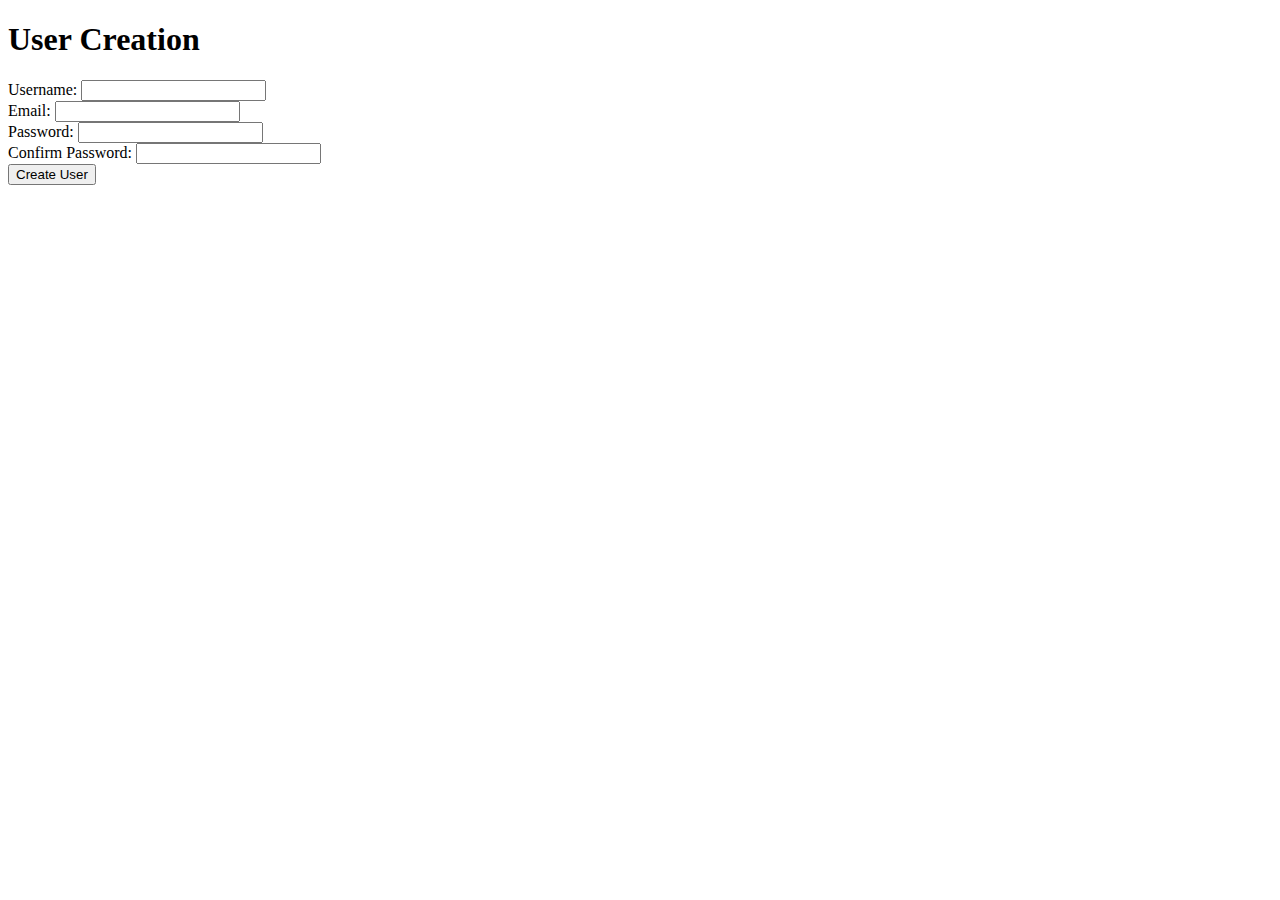
==== index.html @ 566537dc "Add files via upload" ====
<!DOCTYPE html>
<html>
<head>
  <title>User Creation Page</title>
</head>
<body>
  <h1>User Creation</h1>

  <form action="/create-user" method="POST">
    <label for="username">Username:</label>
    <input type="text" id="username" name="username" required><br>

    <label for="email">Email:</label>
    <input type="email" id="email" name="email" required><br>

    <label for="password">Password:</label>
    <input type="password" id="password" name="password" required><br>

    <label for="confirm-password">Confirm Password:</label>
    <input type="password" id="confirm-password" name="confirm-password" required><br>

    <input type="submit" value="Create User">
  </form>
</body>
</html>
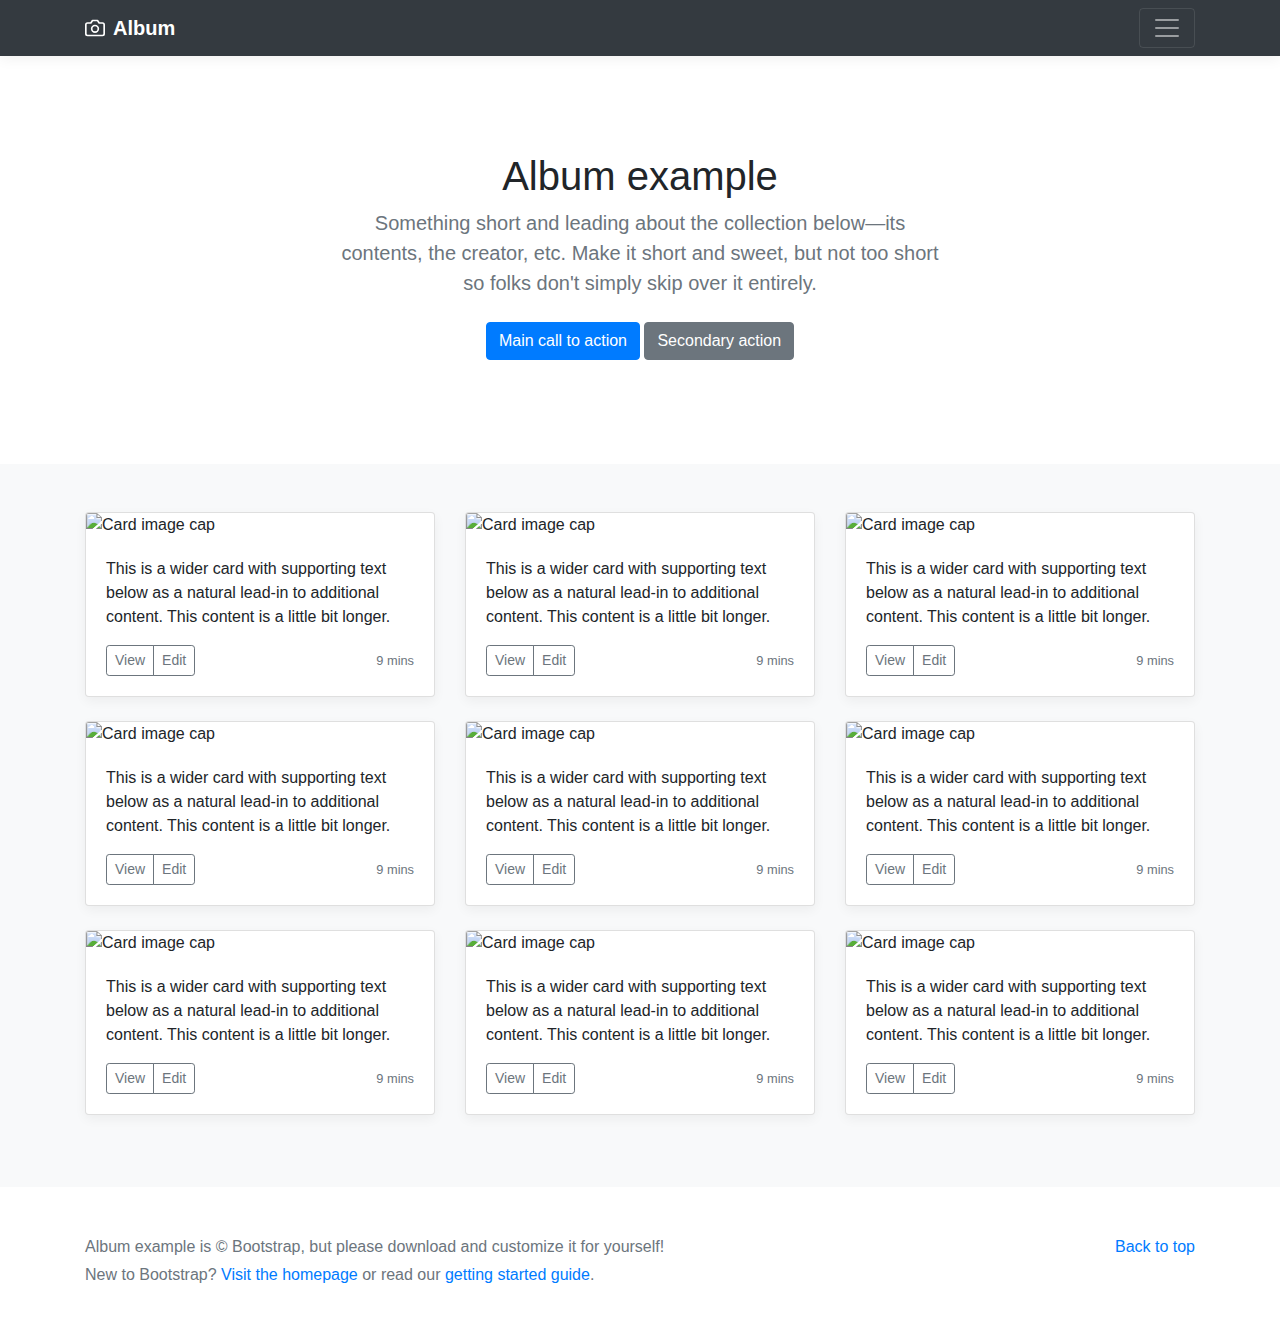
==== commit e89bc081: "Teste 1" ====
--- a/index.html
+++ b/index.html
@@ -1,25 +1,232 @@
-<!DOCTYPE html>
-<html>
-<head>
-  <title>User Creation Page</title>
-</head>
-<body>
-  <h1>User Creation</h1>
-
-  <form action="/create-user" method="POST">
-    <label for="username">Username:</label>
-    <input type="text" id="username" name="username" required><br>
-
-    <label for="email">Email:</label>
-    <input type="email" id="email" name="email" required><br>
-
-    <label for="password">Password:</label>
-    <input type="password" id="password" name="password" required><br>
-
-    <label for="confirm-password">Confirm Password:</label>
-    <input type="password" id="confirm-password" name="confirm-password" required><br>
-
-    <input type="submit" value="Create User">
-  </form>
-</body>
-</html>+<!doctype html>
+<html lang="en">
+  <head>
+    <meta charset="utf-8">
+    <meta name="viewport" content="width=device-width, initial-scale=1, shrink-to-fit=no">
+    <meta name="description" content="">
+    <meta name="author" content="">
+    <link rel="icon" href="../../../../favicon.ico">
+
+    <title>Album example for Bootstrap</title>
+
+    <!-- Bootstrap core CSS -->
+    <link href="../dist/css/bootstrap.min.css" rel="stylesheet">
+
+    <!-- Custom styles for this template -->
+    <link href="album.css" rel="stylesheet">
+  </head>
+
+  <body>
+
+    <header>
+      <div class="collapse bg-dark" id="navbarHeader">
+        <div class="container">
+          <div class="row">
+            <div class="col-sm-8 col-md-7 py-4">
+              <h4 class="text-white">About</h4>
+              <p class="text-muted">Add some information about the album below, the author, or any other background context. Make it a few sentences long so folks can pick up some informative tidbits. Then, link them off to some social networking sites or contact information.</p>
+            </div>
+            <div class="col-sm-4 offset-md-1 py-4">
+              <h4 class="text-white">Contact</h4>
+              <ul class="list-unstyled">
+                <li><a href="#" class="text-white">Follow on Twitter</a></li>
+                <li><a href="#" class="text-white">Like on Facebook</a></li>
+                <li><a href="#" class="text-white">Email me</a></li>
+              </ul>
+            </div>
+          </div>
+        </div>
+      </div>
+      <div class="navbar navbar-dark bg-dark box-shadow">
+        <div class="container d-flex justify-content-between">
+          <a href="#" class="navbar-brand d-flex align-items-center">
+            <svg xmlns="http://www.w3.org/2000/svg" width="20" height="20" viewBox="0 0 24 24" fill="none" stroke="currentColor" stroke-width="2" stroke-linecap="round" stroke-linejoin="round" class="mr-2"><path d="M23 19a2 2 0 0 1-2 2H3a2 2 0 0 1-2-2V8a2 2 0 0 1 2-2h4l2-3h6l2 3h4a2 2 0 0 1 2 2z"></path><circle cx="12" cy="13" r="4"></circle></svg>
+            <strong>Album</strong>
+          </a>
+          <button class="navbar-toggler" type="button" data-toggle="collapse" data-target="#navbarHeader" aria-controls="navbarHeader" aria-expanded="false" aria-label="Toggle navigation">
+            <span class="navbar-toggler-icon"></span>
+          </button>
+        </div>
+      </div>
+    </header>
+
+    <main role="main">
+
+      <section class="jumbotron text-center">
+        <div class="container">
+          <h1 class="jumbotron-heading">Album example</h1>
+          <p class="lead text-muted">Something short and leading about the collection below—its contents, the creator, etc. Make it short and sweet, but not too short so folks don't simply skip over it entirely.</p>
+          <p>
+            <a href="#" class="btn btn-primary my-2">Main call to action</a>
+            <a href="#" class="btn btn-secondary my-2">Secondary action</a>
+          </p>
+        </div>
+      </section>
+
+      <div class="album py-5 bg-light">
+        <div class="container">
+
+          <div class="row">
+            <div class="col-md-4">
+              <div class="card mb-4 box-shadow">
+                <img class="card-img-top" data-src="holder.js/100px225?theme=thumb&bg=55595c&fg=eceeef&text=Thumbnail" alt="Card image cap">
+                <div class="card-body">
+                  <p class="card-text">This is a wider card with supporting text below as a natural lead-in to additional content. This content is a little bit longer.</p>
+                  <div class="d-flex justify-content-between align-items-center">
+                    <div class="btn-group">
+                      <button type="button" class="btn btn-sm btn-outline-secondary">View</button>
+                      <button type="button" class="btn btn-sm btn-outline-secondary">Edit</button>
+                    </div>
+                    <small class="text-muted">9 mins</small>
+                  </div>
+                </div>
+              </div>
+            </div>
+            <div class="col-md-4">
+              <div class="card mb-4 box-shadow">
+                <img class="card-img-top" data-src="holder.js/100px225?theme=thumb&bg=55595c&fg=eceeef&text=Thumbnail" alt="Card image cap">
+                <div class="card-body">
+                  <p class="card-text">This is a wider card with supporting text below as a natural lead-in to additional content. This content is a little bit longer.</p>
+                  <div class="d-flex justify-content-between align-items-center">
+                    <div class="btn-group">
+                      <button type="button" class="btn btn-sm btn-outline-secondary">View</button>
+                      <button type="button" class="btn btn-sm btn-outline-secondary">Edit</button>
+                    </div>
+                    <small class="text-muted">9 mins</small>
+                  </div>
+                </div>
+              </div>
+            </div>
+            <div class="col-md-4">
+              <div class="card mb-4 box-shadow">
+                <img class="card-img-top" data-src="holder.js/100px225?theme=thumb&bg=55595c&fg=eceeef&text=Thumbnail" alt="Card image cap">
+                <div class="card-body">
+                  <p class="card-text">This is a wider card with supporting text below as a natural lead-in to additional content. This content is a little bit longer.</p>
+                  <div class="d-flex justify-content-between align-items-center">
+                    <div class="btn-group">
+                      <button type="button" class="btn btn-sm btn-outline-secondary">View</button>
+                      <button type="button" class="btn btn-sm btn-outline-secondary">Edit</button>
+                    </div>
+                    <small class="text-muted">9 mins</small>
+                  </div>
+                </div>
+              </div>
+            </div>
+
+            <div class="col-md-4">
+              <div class="card mb-4 box-shadow">
+                <img class="card-img-top" data-src="holder.js/100px225?theme=thumb&bg=55595c&fg=eceeef&text=Thumbnail" alt="Card image cap">
+                <div class="card-body">
+                  <p class="card-text">This is a wider card with supporting text below as a natural lead-in to additional content. This content is a little bit longer.</p>
+                  <div class="d-flex justify-content-between align-items-center">
+                    <div class="btn-group">
+                      <button type="button" class="btn btn-sm btn-outline-secondary">View</button>
+                      <button type="button" class="btn btn-sm btn-outline-secondary">Edit</button>
+                    </div>
+                    <small class="text-muted">9 mins</small>
+                  </div>
+                </div>
+              </div>
+            </div>
+            <div class="col-md-4">
+              <div class="card mb-4 box-shadow">
+                <img class="card-img-top" data-src="holder.js/100px225?theme=thumb&bg=55595c&fg=eceeef&text=Thumbnail" alt="Card image cap">
+                <div class="card-body">
+                  <p class="card-text">This is a wider card with supporting text below as a natural lead-in to additional content. This content is a little bit longer.</p>
+                  <div class="d-flex justify-content-between align-items-center">
+                    <div class="btn-group">
+                      <button type="button" class="btn btn-sm btn-outline-secondary">View</button>
+                      <button type="button" class="btn btn-sm btn-outline-secondary">Edit</button>
+                    </div>
+                    <small class="text-muted">9 mins</small>
+                  </div>
+                </div>
+              </div>
+            </div>
+            <div class="col-md-4">
+              <div class="card mb-4 box-shadow">
+                <img class="card-img-top" data-src="holder.js/100px225?theme=thumb&bg=55595c&fg=eceeef&text=Thumbnail" alt="Card image cap">
+                <div class="card-body">
+                  <p class="card-text">This is a wider card with supporting text below as a natural lead-in to additional content. This content is a little bit longer.</p>
+                  <div class="d-flex justify-content-between align-items-center">
+                    <div class="btn-group">
+                      <button type="button" class="btn btn-sm btn-outline-secondary">View</button>
+                      <button type="button" class="btn btn-sm btn-outline-secondary">Edit</button>
+                    </div>
+                    <small class="text-muted">9 mins</small>
+                  </div>
+                </div>
+              </div>
+            </div>
+
+            <div class="col-md-4">
+              <div class="card mb-4 box-shadow">
+                <img class="card-img-top" data-src="holder.js/100px225?theme=thumb&bg=55595c&fg=eceeef&text=Thumbnail" alt="Card image cap">
+                <div class="card-body">
+                  <p class="card-text">This is a wider card with supporting text below as a natural lead-in to additional content. This content is a little bit longer.</p>
+                  <div class="d-flex justify-content-between align-items-center">
+                    <div class="btn-group">
+                      <button type="button" class="btn btn-sm btn-outline-secondary">View</button>
+                      <button type="button" class="btn btn-sm btn-outline-secondary">Edit</button>
+                    </div>
+                    <small class="text-muted">9 mins</small>
+                  </div>
+                </div>
+              </div>
+            </div>
+            <div class="col-md-4">
+              <div class="card mb-4 box-shadow">
+                <img class="card-img-top" data-src="holder.js/100px225?theme=thumb&bg=55595c&fg=eceeef&text=Thumbnail" alt="Card image cap">
+                <div class="card-body">
+                  <p class="card-text">This is a wider card with supporting text below as a natural lead-in to additional content. This content is a little bit longer.</p>
+                  <div class="d-flex justify-content-between align-items-center">
+                    <div class="btn-group">
+                      <button type="button" class="btn btn-sm btn-outline-secondary">View</button>
+                      <button type="button" class="btn btn-sm btn-outline-secondary">Edit</button>
+                    </div>
+                    <small class="text-muted">9 mins</small>
+                  </div>
+                </div>
+              </div>
+            </div>
+            <div class="col-md-4">
+              <div class="card mb-4 box-shadow">
+                <img class="card-img-top" data-src="holder.js/100px225?theme=thumb&bg=55595c&fg=eceeef&text=Thumbnail" alt="Card image cap">
+                <div class="card-body">
+                  <p class="card-text">This is a wider card with supporting text below as a natural lead-in to additional content. This content is a little bit longer.</p>
+                  <div class="d-flex justify-content-between align-items-center">
+                    <div class="btn-group">
+                      <button type="button" class="btn btn-sm btn-outline-secondary">View</button>
+                      <button type="button" class="btn btn-sm btn-outline-secondary">Edit</button>
+                    </div>
+                    <small class="text-muted">9 mins</small>
+                  </div>
+                </div>
+              </div>
+            </div>
+          </div>
+        </div>
+      </div>
+
+    </main>
+
+    <footer class="text-muted">
+      <div class="container">
+        <p class="float-right">
+          <a href="#">Back to top</a>
+        </p>
+        <p>Album example is &copy; Bootstrap, but please download and customize it for yourself!</p>
+        <p>New to Bootstrap? <a href="../../">Visit the homepage</a> or read our <a href="../../getting-started/">getting started guide</a>.</p>
+      </div>
+    </footer>
+
+    <!-- Bootstrap core JavaScript
+    ================================================== -->
+    <!-- Placed at the end of the document so the pages load faster -->
+    <script src="https://code.jquery.com/jquery-3.2.1.slim.min.js" integrity="sha384-KJ3o2DKtIkvYIK3UENzmM7KCkRr/rE9/Qpg6aAZGJwFDMVNA/GpGFF93hXpG5KkN" crossorigin="anonymous"></script>
+    <script>window.jQuery || document.write('<script src="../assets/js/vendor/jquery-slim.min.js"><\/script>')</script>
+    <script src="../assets/js/vendor/popper.min.js"></script>
+    <script src="../dist/js/bootstrap.min.js"></script>
+    <script src="../assets/js/vendor/holder.min.js"></script>
+  </body>
+</html>
--- a/album.css
+++ b/album.css
@@ -0,0 +1,39 @@
+:root {
+  --jumbotron-padding-y: 3rem;
+}
+
+.jumbotron {
+  padding-top: var(--jumbotron-padding-y);
+  padding-bottom: var(--jumbotron-padding-y);
+  margin-bottom: 0;
+  background-color: #fff;
+}
+@media (min-width: 768px) {
+  .jumbotron {
+    padding-top: calc(var(--jumbotron-padding-y) * 2);
+    padding-bottom: calc(var(--jumbotron-padding-y) * 2);
+  }
+}
+
+.jumbotron p:last-child {
+  margin-bottom: 0;
+}
+
+.jumbotron-heading {
+  font-weight: 300;
+}
+
+.jumbotron .container {
+  max-width: 40rem;
+}
+
+footer {
+  padding-top: 3rem;
+  padding-bottom: 3rem;
+}
+
+footer p {
+  margin-bottom: .25rem;
+}
+
+.box-shadow { box-shadow: 0 .25rem .75rem rgba(0, 0, 0, .05); }
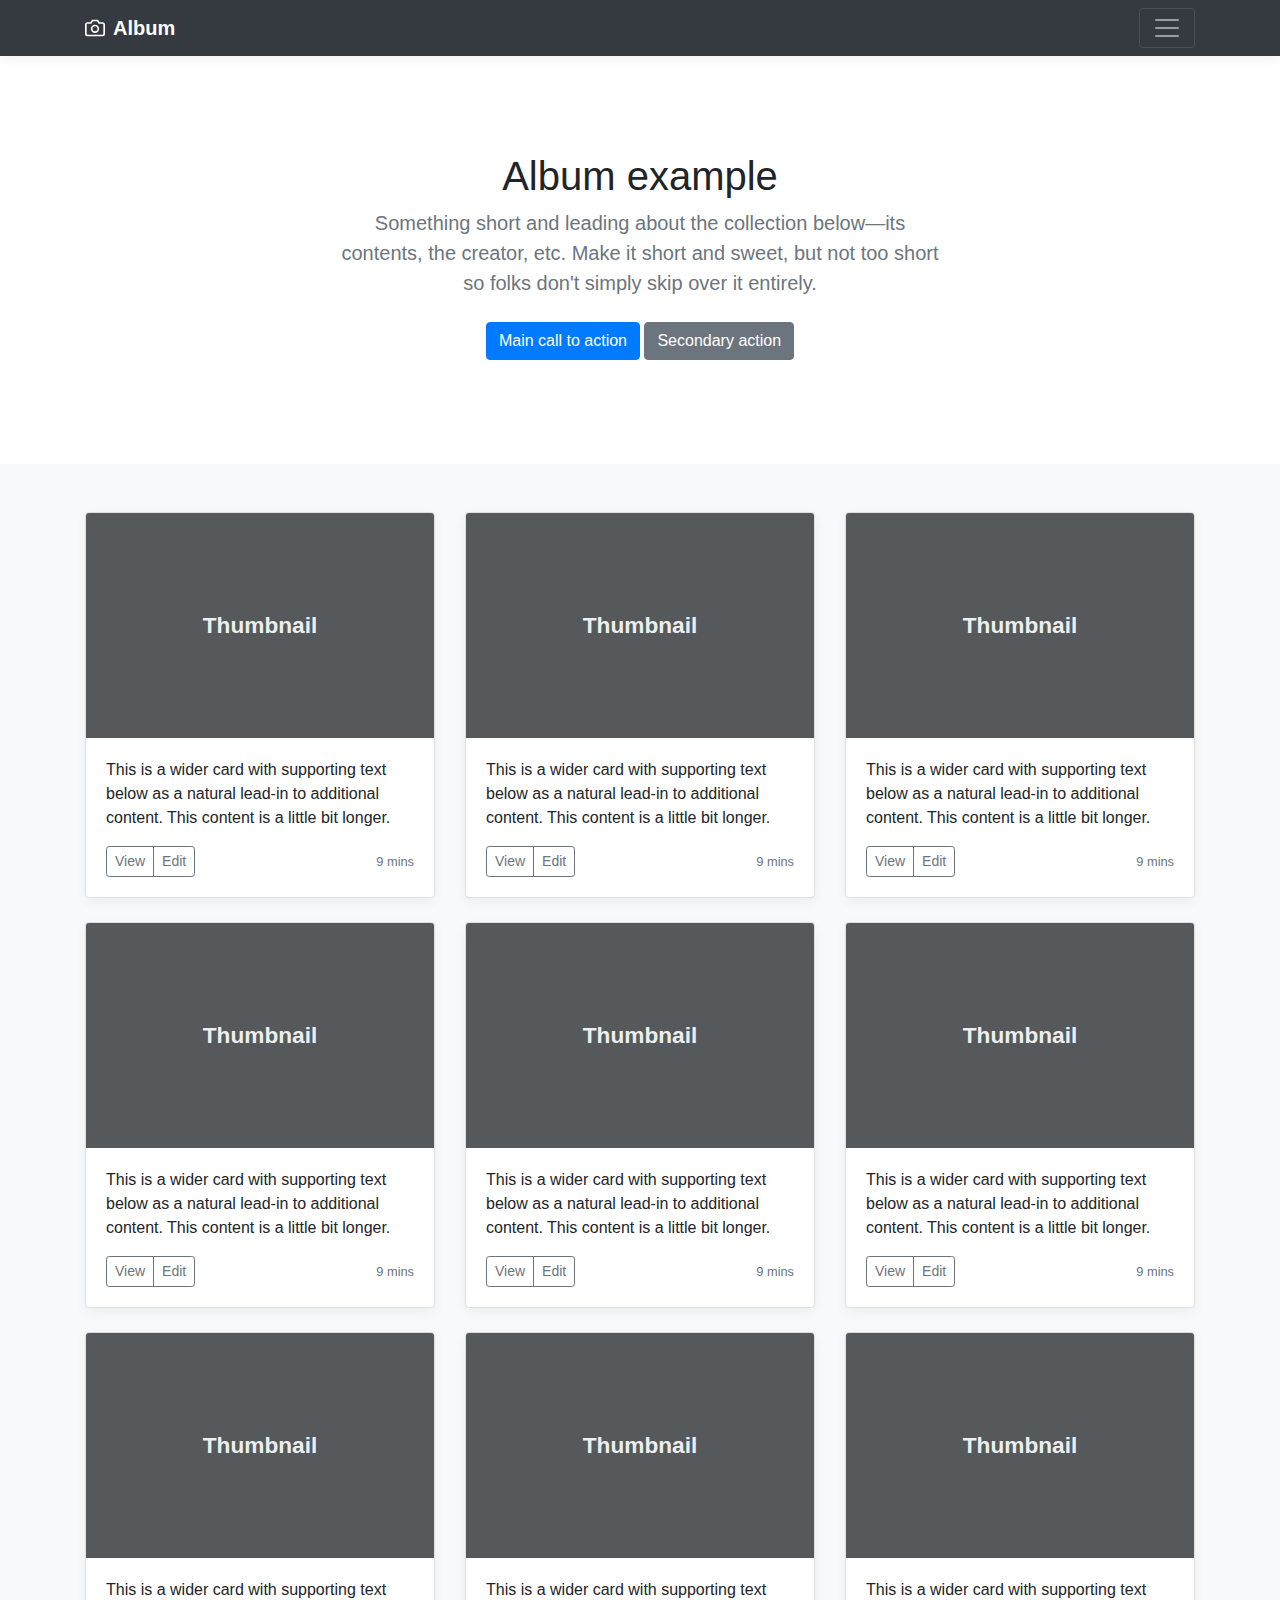
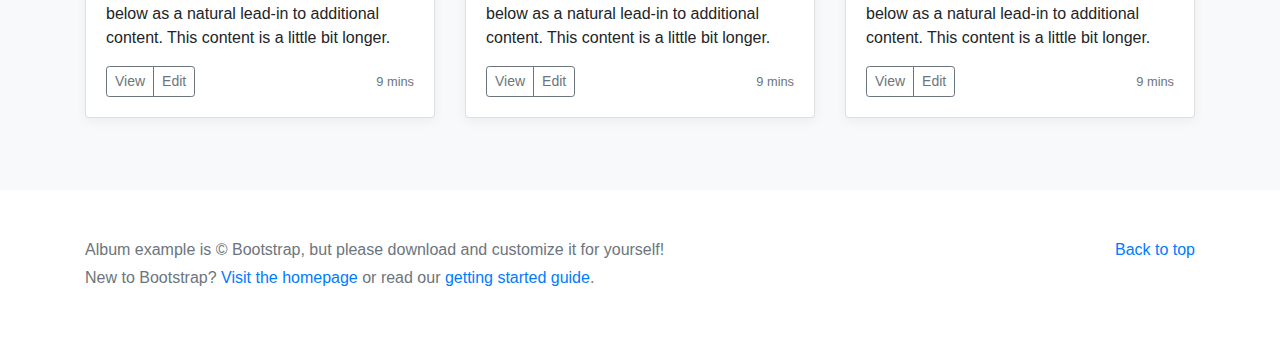
==== commit 4db7d6f2: "Teste 2" ====
--- a/index.html
+++ b/index.html
@@ -224,9 +224,9 @@
     ================================================== -->
     <!-- Placed at the end of the document so the pages load faster -->
     <script src="https://code.jquery.com/jquery-3.2.1.slim.min.js" integrity="sha384-KJ3o2DKtIkvYIK3UENzmM7KCkRr/rE9/Qpg6aAZGJwFDMVNA/GpGFF93hXpG5KkN" crossorigin="anonymous"></script>
-    <script>window.jQuery || document.write('<script src="../assets/js/vendor/jquery-slim.min.js"><\/script>')</script>
-    <script src="../assets/js/vendor/popper.min.js"></script>
-    <script src="../dist/js/bootstrap.min.js"></script>
-    <script src="../assets/js/vendor/holder.min.js"></script>
+    <script>window.jQuery || document.write('<script src="./assets/js/vendor/jquery-slim.min.js"><\/script>')</script>
+    <script src="./assets/js/vendor/popper.min.js"></script>
+    <script src="./dist/js/bootstrap.min.js"></script>
+    <script src="./assets/js/vendor/holder.min.js"></script>    
   </body>
 </html>
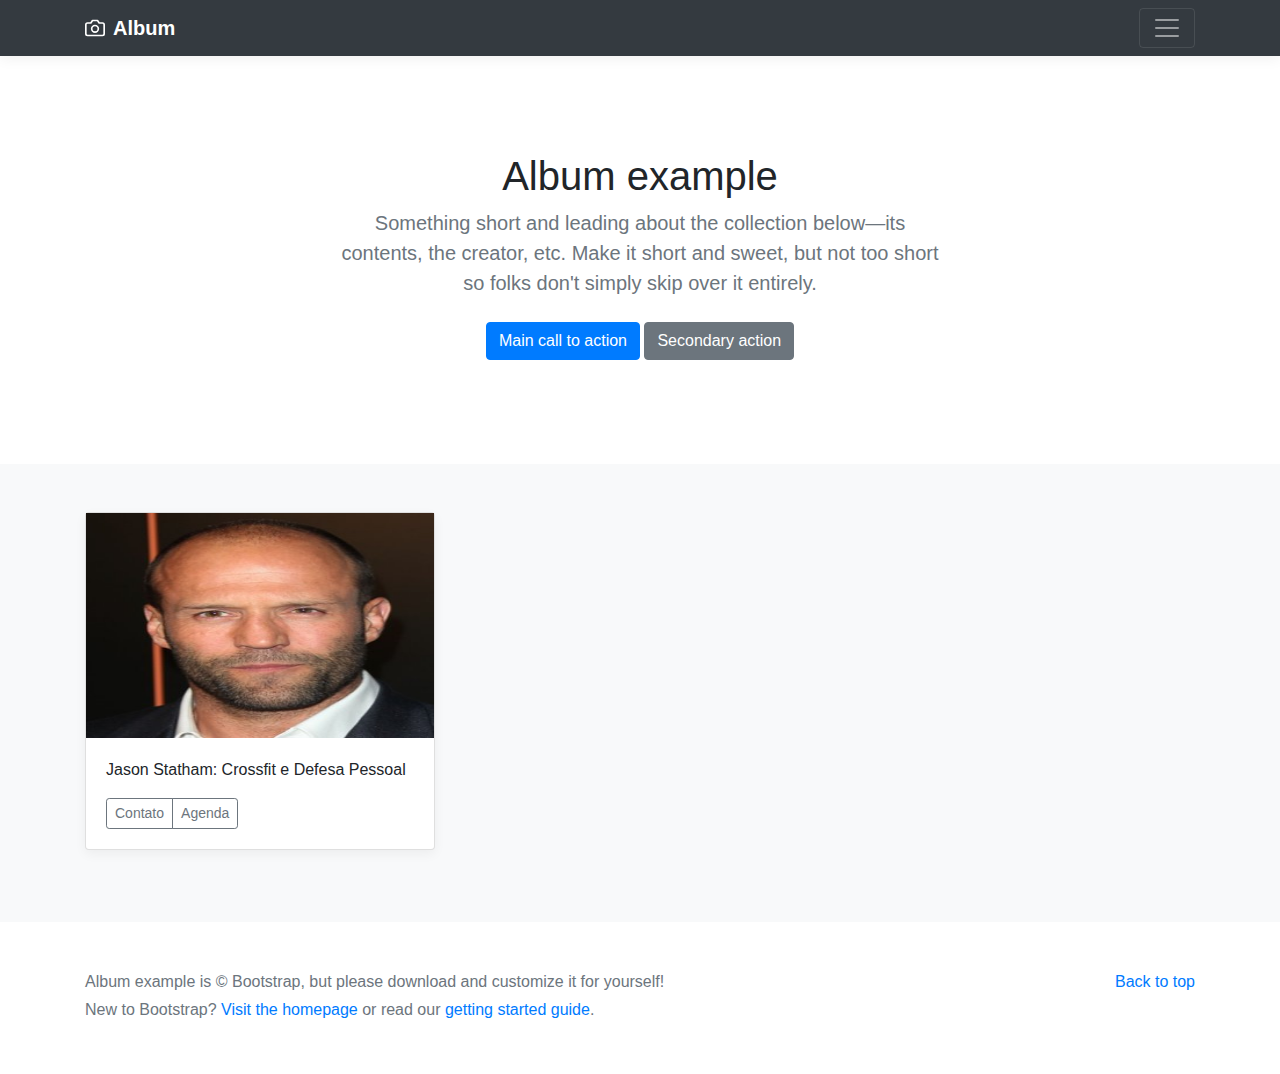
==== commit faebedf0: "Teste 3" ====
--- a/index.html
+++ b/index.html
@@ -10,7 +10,7 @@
     <title>Album example for Bootstrap</title>
 
     <!-- Bootstrap core CSS -->
-    <link href="../dist/css/bootstrap.min.css" rel="stylesheet">
+    <link href="./dist/css/bootstrap.min.css" rel="stylesheet">
 
     <!-- Custom styles for this template -->
     <link href="album.css" rel="stylesheet">
@@ -65,147 +65,167 @@
 
       <div class="album py-5 bg-light">
         <div class="container">
-
-          <div class="row">
-            <div class="col-md-4">
-              <div class="card mb-4 box-shadow">
-                <img class="card-img-top" data-src="holder.js/100px225?theme=thumb&bg=55595c&fg=eceeef&text=Thumbnail" alt="Card image cap">
-                <div class="card-body">
-                  <p class="card-text">This is a wider card with supporting text below as a natural lead-in to additional content. This content is a little bit longer.</p>
-                  <div class="d-flex justify-content-between align-items-center">
-                    <div class="btn-group">
-                      <button type="button" class="btn btn-sm btn-outline-secondary">View</button>
-                      <button type="button" class="btn btn-sm btn-outline-secondary">Edit</button>
-                    </div>
-                    <small class="text-muted">9 mins</small>
-                  </div>
-                </div>
-              </div>
-            </div>
-            <div class="col-md-4">
-              <div class="card mb-4 box-shadow">
-                <img class="card-img-top" data-src="holder.js/100px225?theme=thumb&bg=55595c&fg=eceeef&text=Thumbnail" alt="Card image cap">
-                <div class="card-body">
-                  <p class="card-text">This is a wider card with supporting text below as a natural lead-in to additional content. This content is a little bit longer.</p>
-                  <div class="d-flex justify-content-between align-items-center">
-                    <div class="btn-group">
-                      <button type="button" class="btn btn-sm btn-outline-secondary">View</button>
-                      <button type="button" class="btn btn-sm btn-outline-secondary">Edit</button>
-                    </div>
-                    <small class="text-muted">9 mins</small>
-                  </div>
-                </div>
-              </div>
-            </div>
-            <div class="col-md-4">
-              <div class="card mb-4 box-shadow">
-                <img class="card-img-top" data-src="holder.js/100px225?theme=thumb&bg=55595c&fg=eceeef&text=Thumbnail" alt="Card image cap">
-                <div class="card-body">
-                  <p class="card-text">This is a wider card with supporting text below as a natural lead-in to additional content. This content is a little bit longer.</p>
-                  <div class="d-flex justify-content-between align-items-center">
-                    <div class="btn-group">
-                      <button type="button" class="btn btn-sm btn-outline-secondary">View</button>
-                      <button type="button" class="btn btn-sm btn-outline-secondary">Edit</button>
-                    </div>
-                    <small class="text-muted">9 mins</small>
-                  </div>
-                </div>
-              </div>
-            </div>
-
-            <div class="col-md-4">
-              <div class="card mb-4 box-shadow">
-                <img class="card-img-top" data-src="holder.js/100px225?theme=thumb&bg=55595c&fg=eceeef&text=Thumbnail" alt="Card image cap">
-                <div class="card-body">
-                  <p class="card-text">This is a wider card with supporting text below as a natural lead-in to additional content. This content is a little bit longer.</p>
-                  <div class="d-flex justify-content-between align-items-center">
-                    <div class="btn-group">
-                      <button type="button" class="btn btn-sm btn-outline-secondary">View</button>
-                      <button type="button" class="btn btn-sm btn-outline-secondary">Edit</button>
-                    </div>
-                    <small class="text-muted">9 mins</small>
-                  </div>
-                </div>
-              </div>
-            </div>
-            <div class="col-md-4">
-              <div class="card mb-4 box-shadow">
-                <img class="card-img-top" data-src="holder.js/100px225?theme=thumb&bg=55595c&fg=eceeef&text=Thumbnail" alt="Card image cap">
-                <div class="card-body">
-                  <p class="card-text">This is a wider card with supporting text below as a natural lead-in to additional content. This content is a little bit longer.</p>
-                  <div class="d-flex justify-content-between align-items-center">
-                    <div class="btn-group">
-                      <button type="button" class="btn btn-sm btn-outline-secondary">View</button>
-                      <button type="button" class="btn btn-sm btn-outline-secondary">Edit</button>
-                    </div>
-                    <small class="text-muted">9 mins</small>
-                  </div>
-                </div>
-              </div>
-            </div>
-            <div class="col-md-4">
-              <div class="card mb-4 box-shadow">
-                <img class="card-img-top" data-src="holder.js/100px225?theme=thumb&bg=55595c&fg=eceeef&text=Thumbnail" alt="Card image cap">
-                <div class="card-body">
-                  <p class="card-text">This is a wider card with supporting text below as a natural lead-in to additional content. This content is a little bit longer.</p>
-                  <div class="d-flex justify-content-between align-items-center">
-                    <div class="btn-group">
-                      <button type="button" class="btn btn-sm btn-outline-secondary">View</button>
-                      <button type="button" class="btn btn-sm btn-outline-secondary">Edit</button>
-                    </div>
-                    <small class="text-muted">9 mins</small>
-                  </div>
-                </div>
-              </div>
-            </div>
-
-            <div class="col-md-4">
-              <div class="card mb-4 box-shadow">
-                <img class="card-img-top" data-src="holder.js/100px225?theme=thumb&bg=55595c&fg=eceeef&text=Thumbnail" alt="Card image cap">
-                <div class="card-body">
-                  <p class="card-text">This is a wider card with supporting text below as a natural lead-in to additional content. This content is a little bit longer.</p>
-                  <div class="d-flex justify-content-between align-items-center">
-                    <div class="btn-group">
-                      <button type="button" class="btn btn-sm btn-outline-secondary">View</button>
-                      <button type="button" class="btn btn-sm btn-outline-secondary">Edit</button>
-                    </div>
-                    <small class="text-muted">9 mins</small>
-                  </div>
-                </div>
-              </div>
-            </div>
-            <div class="col-md-4">
-              <div class="card mb-4 box-shadow">
-                <img class="card-img-top" data-src="holder.js/100px225?theme=thumb&bg=55595c&fg=eceeef&text=Thumbnail" alt="Card image cap">
-                <div class="card-body">
-                  <p class="card-text">This is a wider card with supporting text below as a natural lead-in to additional content. This content is a little bit longer.</p>
-                  <div class="d-flex justify-content-between align-items-center">
-                    <div class="btn-group">
-                      <button type="button" class="btn btn-sm btn-outline-secondary">View</button>
-                      <button type="button" class="btn btn-sm btn-outline-secondary">Edit</button>
-                    </div>
-                    <small class="text-muted">9 mins</small>
-                  </div>
-                </div>
-              </div>
-            </div>
-            <div class="col-md-4">
-              <div class="card mb-4 box-shadow">
-                <img class="card-img-top" data-src="holder.js/100px225?theme=thumb&bg=55595c&fg=eceeef&text=Thumbnail" alt="Card image cap">
-                <div class="card-body">
-                  <p class="card-text">This is a wider card with supporting text below as a natural lead-in to additional content. This content is a little bit longer.</p>
-                  <div class="d-flex justify-content-between align-items-center">
-                    <div class="btn-group">
-                      <button type="button" class="btn btn-sm btn-outline-secondary">View</button>
-                      <button type="button" class="btn btn-sm btn-outline-secondary">Edit</button>
-                    </div>
-                    <small class="text-muted">9 mins</small>
-                  </div>
-                </div>
-              </div>
-            </div>
+          
+          <div class="row" id="album">
+            <div class="col-md-4">
+              <div class="card mb-4 box-shadow">                
+                <img class="bd-placeholder-img" width="100%" height="225" src="/img/jason-statham.jpg">
+                <div class="card-body">
+                  <p class="card-text">Jason Statham: Crossfit e Defesa Pessoal</p>
+                  <div class="d-flex justify-content-between align-items-center">
+                    <div class="btn-group">
+                      <button type="button" class="btn btn-sm btn-outline-secondary">Contato</button>
+                      <button type="button" class="btn btn-sm btn-outline-secondary">Agenda</button>
+                    </div>                    
+                  </div>
+                </div>
+              </div>
+            </div>
+
+            <!--          
+            <div class="col-md-4">
+              <div class="card mb-4 box-shadow">
+                <img class="card-img-top" data-src="holder.js/100px225?theme=thumb&bg=55595c&fg=eceeef&text=Thumbnail" alt="Card image cap">
+                <div class="card-body">
+                  <p class="card-text">This is a wider card with supporting text below as a natural lead-in to additional content. This content is a little bit longer.</p>
+                  <div class="d-flex justify-content-between align-items-center">
+                    <div class="btn-group">
+                      <button type="button" class="btn btn-sm btn-outline-secondary">View</button>
+                      <button type="button" class="btn btn-sm btn-outline-secondary">Edit</button>
+                    </div>
+                    <small class="text-muted">9 mins</small>
+                  </div>
+                </div>
+              </div>
+            </div>
+            <div class="col-md-4">
+              <div class="card mb-4 box-shadow">
+                <img class="card-img-top" data-src="holder.js/100px225?theme=thumb&bg=55595c&fg=eceeef&text=Thumbnail" alt="Card image cap">
+                <div class="card-body">
+                  <p class="card-text">This is a wider card with supporting text below as a natural lead-in to additional content. This content is a little bit longer.</p>
+                  <div class="d-flex justify-content-between align-items-center">
+                    <div class="btn-group">
+                      <button type="button" class="btn btn-sm btn-outline-secondary">View</button>
+                      <button type="button" class="btn btn-sm btn-outline-secondary">Edit</button>
+                    </div>
+                    <small class="text-muted">9 mins</small>
+                  </div>
+                </div>
+              </div>
+            </div>
+            <div class="col-md-4">
+              <div class="card mb-4 box-shadow">
+                <img class="card-img-top" data-src="holder.js/100px225?theme=thumb&bg=55595c&fg=eceeef&text=Thumbnail" alt="Card image cap">
+                <div class="card-body">
+                  <p class="card-text">This is a wider card with supporting text below as a natural lead-in to additional content. This content is a little bit longer.</p>
+                  <div class="d-flex justify-content-between align-items-center">
+                    <div class="btn-group">
+                      <button type="button" class="btn btn-sm btn-outline-secondary">View</button>
+                      <button type="button" class="btn btn-sm btn-outline-secondary">Edit</button>
+                    </div>
+                    <small class="text-muted">9 mins</small>
+                  </div>
+                </div>
+              </div>
+            </div>
+
+            <div class="col-md-4">
+              <div class="card mb-4 box-shadow">
+                <img class="card-img-top" data-src="holder.js/100px225?theme=thumb&bg=55595c&fg=eceeef&text=Thumbnail" alt="Card image cap">
+                <div class="card-body">
+                  <p class="card-text">This is a wider card with supporting text below as a natural lead-in to additional content. This content is a little bit longer.</p>
+                  <div class="d-flex justify-content-between align-items-center">
+                    <div class="btn-group">
+                      <button type="button" class="btn btn-sm btn-outline-secondary">View</button>
+                      <button type="button" class="btn btn-sm btn-outline-secondary">Edit</button>
+                    </div>
+                    <small class="text-muted">9 mins</small>
+                  </div>
+                </div>
+              </div>
+            </div>
+            <div class="col-md-4">
+              <div class="card mb-4 box-shadow">
+                <img class="card-img-top" data-src="holder.js/100px225?theme=thumb&bg=55595c&fg=eceeef&text=Thumbnail" alt="Card image cap">
+                <div class="card-body">
+                  <p class="card-text">This is a wider card with supporting text below as a natural lead-in to additional content. This content is a little bit longer.</p>
+                  <div class="d-flex justify-content-between align-items-center">
+                    <div class="btn-group">
+                      <button type="button" class="btn btn-sm btn-outline-secondary">View</button>
+                      <button type="button" class="btn btn-sm btn-outline-secondary">Edit</button>
+                    </div>
+                    <small class="text-muted">9 mins</small>
+                  </div>
+                </div>
+              </div>
+            </div>
+            <div class="col-md-4">
+              <div class="card mb-4 box-shadow">
+                <img class="card-img-top" data-src="holder.js/100px225?theme=thumb&bg=55595c&fg=eceeef&text=Thumbnail" alt="Card image cap">
+                <div class="card-body">
+                  <p class="card-text">This is a wider card with supporting text below as a natural lead-in to additional content. This content is a little bit longer.</p>
+                  <div class="d-flex justify-content-between align-items-center">
+                    <div class="btn-group">
+                      <button type="button" class="btn btn-sm btn-outline-secondary">View</button>
+                      <button type="button" class="btn btn-sm btn-outline-secondary">Edit</button>
+                    </div>
+                    <small class="text-muted">9 mins</small>
+                  </div>
+                </div>
+              </div>
+            </div>
+
+            <div class="col-md-4">
+              <div class="card mb-4 box-shadow">
+                <img class="card-img-top" data-src="holder.js/100px225?theme=thumb&bg=55595c&fg=eceeef&text=Thumbnail" alt="Card image cap">
+                <div class="card-body">
+                  <p class="card-text">This is a wider card with supporting text below as a natural lead-in to additional content. This content is a little bit longer.</p>
+                  <div class="d-flex justify-content-between align-items-center">
+                    <div class="btn-group">
+                      <button type="button" class="btn btn-sm btn-outline-secondary">View</button>
+                      <button type="button" class="btn btn-sm btn-outline-secondary">Edit</button>
+                    </div>
+                    <small class="text-muted">9 mins</small>
+                  </div>
+                </div>
+              </div>
+            </div>
+            <div class="col-md-4">
+              <div class="card mb-4 box-shadow">
+                <img class="card-img-top" data-src="holder.js/100px225?theme=thumb&bg=55595c&fg=eceeef&text=Thumbnail" alt="Card image cap">
+                <div class="card-body">
+                  <p class="card-text">This is a wider card with supporting text below as a natural lead-in to additional content. This content is a little bit longer.</p>
+                  <div class="d-flex justify-content-between align-items-center">
+                    <div class="btn-group">
+                      <button type="button" class="btn btn-sm btn-outline-secondary">View</button>
+                      <button type="button" class="btn btn-sm btn-outline-secondary">Edit</button>
+                    </div>
+                    <small class="text-muted">9 mins</small>
+                  </div>
+                </div>
+              </div>
+            </div>
+            <div class="col-md-4">
+              <div class="card mb-4 box-shadow">
+                <img class="card-img-top" data-src="holder.js/100px225?theme=thumb&bg=55595c&fg=eceeef&text=Thumbnail" alt="Card image cap">
+                <div class="card-body">
+                  <p class="card-text">This is a wider card with supporting text below as a natural lead-in to additional content. This content is a little bit longer.</p>
+                  <div class="d-flex justify-content-between align-items-center">
+                    <div class="btn-group">
+                      <button type="button" class="btn btn-sm btn-outline-secondary">View</button>
+                      <button type="button" class="btn btn-sm btn-outline-secondary">Edit</button>
+                    </div>
+                    <small class="text-muted">9 mins</small>
+                  </div>
+                </div>
+              </div>
+            </div>
+            -->
+
           </div>
         </div>
+
+
       </div>
 
     </main>
@@ -220,13 +240,74 @@
       </div>
     </footer>
 
+
+    <script>
+      // Sample JSON data representing images and captions
+      var imageData = [
+        {
+          "image": "./img/gal-gadot.jpg",
+          "caption": "Gal Gadot: Pilates e Aeróbica"
+        },
+        {
+          "image": "./img/the-rock.jpg",
+          "caption": "The Rock: Musculação e Cross-fit"
+        },
+        {
+          "image": "./img/tom-cruise.jpg",
+          "caption": "Tom Cruise: Musculação"
+        }
+      ];
+  
+      // Function to create HTML for each image and caption
+      function createImageHTML(image, caption) {
+
+        var html = `
+          <div class="col-md-4">
+                <div class="card mb-4 box-shadow">                
+                  <img class="bd-placeholder-img" width="100%" height="225" src="${image}">
+                  <div class="card-body">
+                    <p class="card-text">"${caption}"</p>
+                    <div class="d-flex justify-content-between align-items-center">
+                      <div class="btn-group">
+                        <button type="button" class="btn btn-sm btn-outline-secondary">View</button>
+                        <button type="button" class="btn btn-sm btn-outline-secondary">Edit</button>
+                      </div>
+                      <small class="text-muted">9 mins</small>
+                    </div>
+                  </div>
+                </div>
+              </div>
+            `;
+
+        return html;
+      }
+  
+      // Fetch JSON data and create HTML for each image
+      $(document).ready(function() {
+        var album = $("#album");
+  
+        for (var i = 0; i < imageData.length; i++) {
+          var image = imageData[i].image;
+          var caption = imageData[i].caption;
+          var imageHTML = createImageHTML(image, caption);
+          album.append(imageHTML);
+        }
+      });
+    </script>
+
     <!-- Bootstrap core JavaScript
     ================================================== -->
-    <!-- Placed at the end of the document so the pages load faster -->
+    <!-- Placed at the end of the document so the pages load faster 
     <script src="https://code.jquery.com/jquery-3.2.1.slim.min.js" integrity="sha384-KJ3o2DKtIkvYIK3UENzmM7KCkRr/rE9/Qpg6aAZGJwFDMVNA/GpGFF93hXpG5KkN" crossorigin="anonymous"></script>
+    
     <script>window.jQuery || document.write('<script src="./assets/js/vendor/jquery-slim.min.js"><\/script>')</script>
+    
     <script src="./assets/js/vendor/popper.min.js"></script>
-    <script src="./dist/js/bootstrap.min.js"></script>
-    <script src="./assets/js/vendor/holder.min.js"></script>    
+    
+    <script src="./dist/js/bootstrap.min.js"></script>    
+    
+    <script src="./assets/js/vendor/holder.min.js"></script>   
+    -->
+
   </body>
 </html>
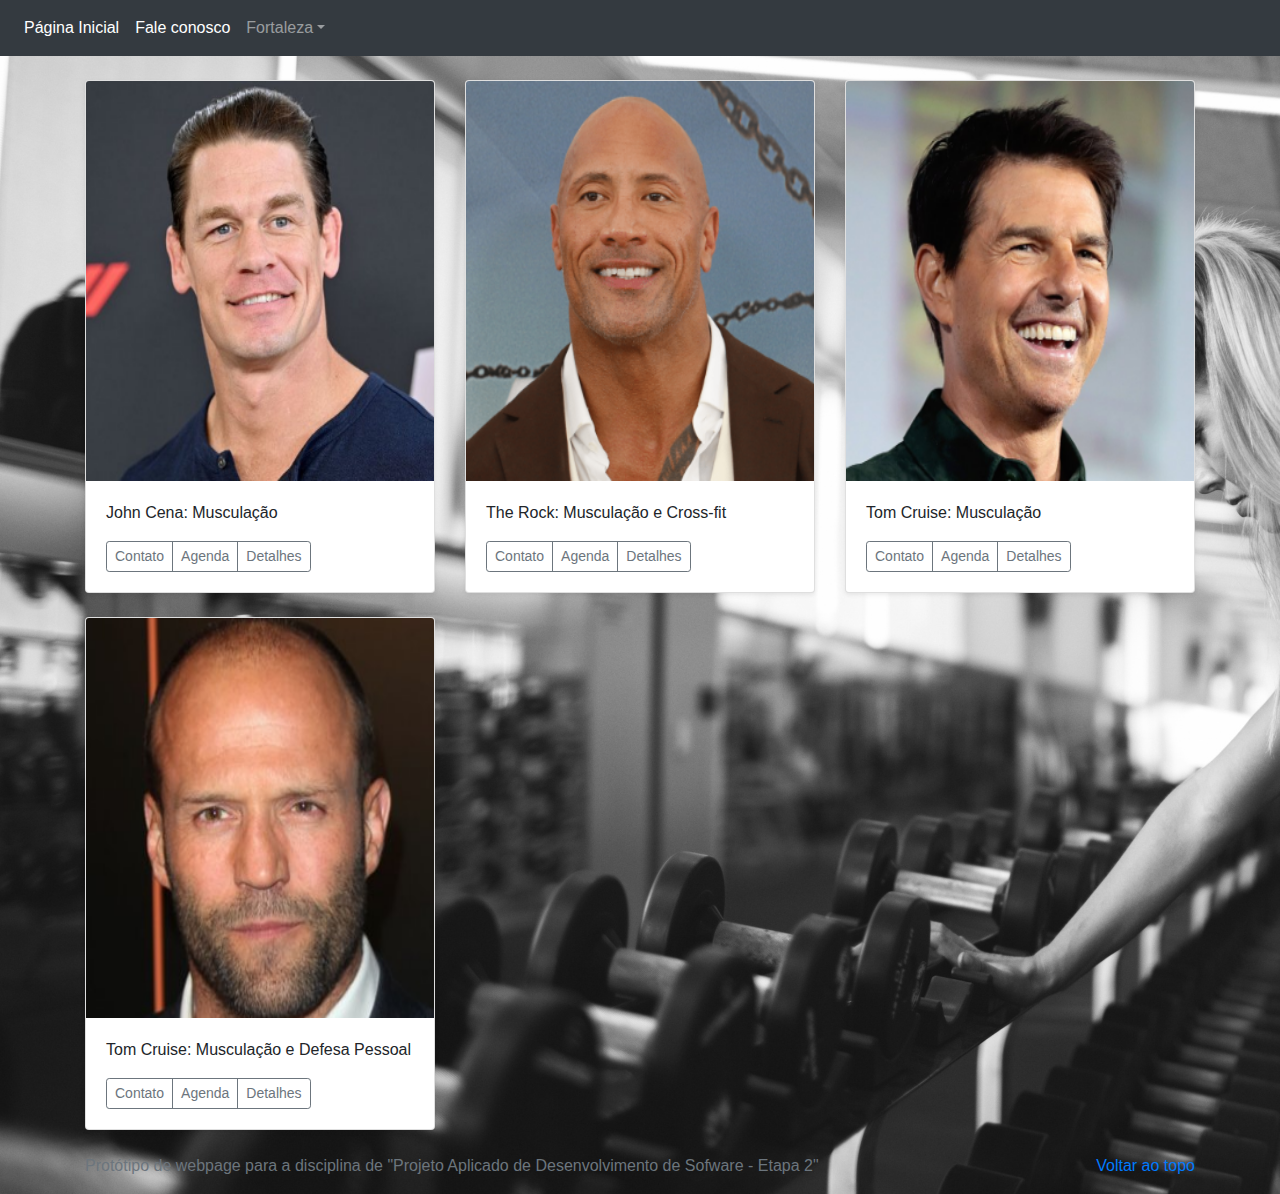
==== commit f8405821: "Álbum carregando com sucesso a partir de uma string simulando o conteúdo de um arquivo JSon." ====
--- a/index.html
+++ b/index.html
@@ -1,313 +1,110 @@
 <!doctype html>
-<html lang="en">
-  <head>
-    <meta charset="utf-8">
-    <meta name="viewport" content="width=device-width, initial-scale=1, shrink-to-fit=no">
-    <meta name="description" content="">
-    <meta name="author" content="">
-    <link rel="icon" href="../../../../favicon.ico">
+<html lang="pt-br">
+<head>
+  <title>Encontre seu Personal Trainer</title>
+  <link rel="stylesheet" href="https://stackpath.bootstrapcdn.com/bootstrap/4.5.0/css/bootstrap.min.css">
+  <link rel="stylesheet" href="style.css">
+  <link rel="icon" href="img/icons/arm.png">
+</head>
+<body>
+  <header>
+    <nav class="navbar navbar-expand-md navbar-dark bg-dark mb-4">
+        
+      <button class="navbar-toggler" type="button" data-toggle="collapse" data-target="#navbarCollapse" aria-controls="navbarCollapse" aria-expanded="false" aria-label="Toggle navigation">
+        <span class="navbar-toggler-icon"></span>
+      </button>
+      <div class="collapse navbar-collapse" id="navbarCollapse">
+        <ul class="navbar-nav mr-auto">
+          <li class="nav-item active">
+            <a class="nav-link" href="#">Página Inicial <span class="sr-only">(current)</span></a>
+          </li>            
+          <li class="nav-item active">
+            <a class="nav-link" href="#">Fale conosco<span class="sr-only">(current)</span></a>
+          </li>            
 
-    <title>Album example for Bootstrap</title>
+          <li class="nav-item dropdown">
+            <a class="nav-link dropdown-toggle" id="dropdown01" data-toggle="dropdown" aria-haspopup="true" aria-expanded="true">Fortaleza</a>
+            <div class="dropdown-menu" aria-labelledby="dropdown01">
+              <a class="dropdown-item" href="#">Fortaleza</a>
+            </div>
+          </li>            
+        </ul>
+      </div>
+    </nav>
+  </header>
+  
+  <main>
+    <div class="container">    
+      <div class="row" id="album"></div>
+    </div>
+  </main>
 
-    <!-- Bootstrap core CSS -->
-    <link href="./dist/css/bootstrap.min.css" rel="stylesheet">
+  <footer class="text-muted">
+    <div class="container">
+      <p class="float-right">
+        <a href="#">Voltar ao topo</a>
+      </p>
+      <p>Protótipo de webpage para a disciplina de "Projeto Aplicado de Desenvolvimento de Sofware - Etapa 2"</p>        
+    </div>
+  </footer>
 
-    <!-- Custom styles for this template -->
-    <link href="album.css" rel="stylesheet">
-  </head>
+  <script src="https://code.jquery.com/jquery-3.5.1.min.js"></script>
+  <script>
+    // Sample JSON data representing images and captions
+    var imageData = [
+      {
+        "image": "./img/faces/john-cena.jpg",
+        "caption": "John Cena: Musculação"
+      },
+      {
+        "image": "./img/faces/the-rock.jpg",
+        "caption": "The Rock: Musculação e Cross-fit"
+      },
+      {
+        "image": "./img/faces/tom-cruise.jpg",
+        "caption": "Tom Cruise: Musculação"
+      },
+      {
+        "image": "./img/faces/jason-statham.jpg",
+        "caption": "Tom Cruise: Musculação e Defesa Pessoal"
+      }
+    ];
 
-  <body>
+    // Function to create HTML for each image and caption
+    function createImageHTML(image, caption) {
+      var html = `
+        <div class="col-md-4">
+          <div class="card mb-4 shadow-sm">
+            <img src="${image}" class="card-img-top" alt="Image" style="height:400px">
+            <div class="card-body">
+              <p class="card-text">${caption}</p>
+              <div class="d-flex justify-content-between align-items-center">
+                <div class="btn-group">
+                      <button type="button" class="btn btn-sm btn-outline-secondary">Contato</button>
+                      <button type="button" class="btn btn-sm btn-outline-secondary">Agenda</button>
+                      <button type="button" class="btn btn-sm btn-outline-secondary">Detalhes</button>
 
-    <header>
-      <div class="collapse bg-dark" id="navbarHeader">
-        <div class="container">
-          <div class="row">
-            <div class="col-sm-8 col-md-7 py-4">
-              <h4 class="text-white">About</h4>
-              <p class="text-muted">Add some information about the album below, the author, or any other background context. Make it a few sentences long so folks can pick up some informative tidbits. Then, link them off to some social networking sites or contact information.</p>
-            </div>
-            <div class="col-sm-4 offset-md-1 py-4">
-              <h4 class="text-white">Contact</h4>
-              <ul class="list-unstyled">
-                <li><a href="#" class="text-white">Follow on Twitter</a></li>
-                <li><a href="#" class="text-white">Like on Facebook</a></li>
-                <li><a href="#" class="text-white">Email me</a></li>
-              </ul>
+                </div>
             </div>
           </div>
         </div>
-      </div>
-      <div class="navbar navbar-dark bg-dark box-shadow">
-        <div class="container d-flex justify-content-between">
-          <a href="#" class="navbar-brand d-flex align-items-center">
-            <svg xmlns="http://www.w3.org/2000/svg" width="20" height="20" viewBox="0 0 24 24" fill="none" stroke="currentColor" stroke-width="2" stroke-linecap="round" stroke-linejoin="round" class="mr-2"><path d="M23 19a2 2 0 0 1-2 2H3a2 2 0 0 1-2-2V8a2 2 0 0 1 2-2h4l2-3h6l2 3h4a2 2 0 0 1 2 2z"></path><circle cx="12" cy="13" r="4"></circle></svg>
-            <strong>Album</strong>
-          </a>
-          <button class="navbar-toggler" type="button" data-toggle="collapse" data-target="#navbarHeader" aria-controls="navbarHeader" aria-expanded="false" aria-label="Toggle navigation">
-            <span class="navbar-toggler-icon"></span>
-          </button>
-        </div>
-      </div>
-    </header>
+      `;
+      return html;
+    }
 
-    <main role="main">
+    // Fetch JSON data and create HTML for each image
+    $(document).ready(function() {
+      var album = $("#album");
 
-      <section class="jumbotron text-center">
-        <div class="container">
-          <h1 class="jumbotron-heading">Album example</h1>
-          <p class="lead text-muted">Something short and leading about the collection below—its contents, the creator, etc. Make it short and sweet, but not too short so folks don't simply skip over it entirely.</p>
-          <p>
-            <a href="#" class="btn btn-primary my-2">Main call to action</a>
-            <a href="#" class="btn btn-secondary my-2">Secondary action</a>
-          </p>
-        </div>
-      </section>
+      for (var i = 0; i < imageData.length; i++) {
+        var image = imageData[i].image;
+        var caption = imageData[i].caption;
+        var imageHTML = createImageHTML(image, caption);
+        album.append(imageHTML);
+      }
+    });
+  </script>
+  
+</body>
 
-      <div class="album py-5 bg-light">
-        <div class="container">
-          
-          <div class="row" id="album">
-            <div class="col-md-4">
-              <div class="card mb-4 box-shadow">                
-                <img class="bd-placeholder-img" width="100%" height="225" src="/img/jason-statham.jpg">
-                <div class="card-body">
-                  <p class="card-text">Jason Statham: Crossfit e Defesa Pessoal</p>
-                  <div class="d-flex justify-content-between align-items-center">
-                    <div class="btn-group">
-                      <button type="button" class="btn btn-sm btn-outline-secondary">Contato</button>
-                      <button type="button" class="btn btn-sm btn-outline-secondary">Agenda</button>
-                    </div>                    
-                  </div>
-                </div>
-              </div>
-            </div>
-
-            <!--          
-            <div class="col-md-4">
-              <div class="card mb-4 box-shadow">
-                <img class="card-img-top" data-src="holder.js/100px225?theme=thumb&bg=55595c&fg=eceeef&text=Thumbnail" alt="Card image cap">
-                <div class="card-body">
-                  <p class="card-text">This is a wider card with supporting text below as a natural lead-in to additional content. This content is a little bit longer.</p>
-                  <div class="d-flex justify-content-between align-items-center">
-                    <div class="btn-group">
-                      <button type="button" class="btn btn-sm btn-outline-secondary">View</button>
-                      <button type="button" class="btn btn-sm btn-outline-secondary">Edit</button>
-                    </div>
-                    <small class="text-muted">9 mins</small>
-                  </div>
-                </div>
-              </div>
-            </div>
-            <div class="col-md-4">
-              <div class="card mb-4 box-shadow">
-                <img class="card-img-top" data-src="holder.js/100px225?theme=thumb&bg=55595c&fg=eceeef&text=Thumbnail" alt="Card image cap">
-                <div class="card-body">
-                  <p class="card-text">This is a wider card with supporting text below as a natural lead-in to additional content. This content is a little bit longer.</p>
-                  <div class="d-flex justify-content-between align-items-center">
-                    <div class="btn-group">
-                      <button type="button" class="btn btn-sm btn-outline-secondary">View</button>
-                      <button type="button" class="btn btn-sm btn-outline-secondary">Edit</button>
-                    </div>
-                    <small class="text-muted">9 mins</small>
-                  </div>
-                </div>
-              </div>
-            </div>
-            <div class="col-md-4">
-              <div class="card mb-4 box-shadow">
-                <img class="card-img-top" data-src="holder.js/100px225?theme=thumb&bg=55595c&fg=eceeef&text=Thumbnail" alt="Card image cap">
-                <div class="card-body">
-                  <p class="card-text">This is a wider card with supporting text below as a natural lead-in to additional content. This content is a little bit longer.</p>
-                  <div class="d-flex justify-content-between align-items-center">
-                    <div class="btn-group">
-                      <button type="button" class="btn btn-sm btn-outline-secondary">View</button>
-                      <button type="button" class="btn btn-sm btn-outline-secondary">Edit</button>
-                    </div>
-                    <small class="text-muted">9 mins</small>
-                  </div>
-                </div>
-              </div>
-            </div>
-
-            <div class="col-md-4">
-              <div class="card mb-4 box-shadow">
-                <img class="card-img-top" data-src="holder.js/100px225?theme=thumb&bg=55595c&fg=eceeef&text=Thumbnail" alt="Card image cap">
-                <div class="card-body">
-                  <p class="card-text">This is a wider card with supporting text below as a natural lead-in to additional content. This content is a little bit longer.</p>
-                  <div class="d-flex justify-content-between align-items-center">
-                    <div class="btn-group">
-                      <button type="button" class="btn btn-sm btn-outline-secondary">View</button>
-                      <button type="button" class="btn btn-sm btn-outline-secondary">Edit</button>
-                    </div>
-                    <small class="text-muted">9 mins</small>
-                  </div>
-                </div>
-              </div>
-            </div>
-            <div class="col-md-4">
-              <div class="card mb-4 box-shadow">
-                <img class="card-img-top" data-src="holder.js/100px225?theme=thumb&bg=55595c&fg=eceeef&text=Thumbnail" alt="Card image cap">
-                <div class="card-body">
-                  <p class="card-text">This is a wider card with supporting text below as a natural lead-in to additional content. This content is a little bit longer.</p>
-                  <div class="d-flex justify-content-between align-items-center">
-                    <div class="btn-group">
-                      <button type="button" class="btn btn-sm btn-outline-secondary">View</button>
-                      <button type="button" class="btn btn-sm btn-outline-secondary">Edit</button>
-                    </div>
-                    <small class="text-muted">9 mins</small>
-                  </div>
-                </div>
-              </div>
-            </div>
-            <div class="col-md-4">
-              <div class="card mb-4 box-shadow">
-                <img class="card-img-top" data-src="holder.js/100px225?theme=thumb&bg=55595c&fg=eceeef&text=Thumbnail" alt="Card image cap">
-                <div class="card-body">
-                  <p class="card-text">This is a wider card with supporting text below as a natural lead-in to additional content. This content is a little bit longer.</p>
-                  <div class="d-flex justify-content-between align-items-center">
-                    <div class="btn-group">
-                      <button type="button" class="btn btn-sm btn-outline-secondary">View</button>
-                      <button type="button" class="btn btn-sm btn-outline-secondary">Edit</button>
-                    </div>
-                    <small class="text-muted">9 mins</small>
-                  </div>
-                </div>
-              </div>
-            </div>
-
-            <div class="col-md-4">
-              <div class="card mb-4 box-shadow">
-                <img class="card-img-top" data-src="holder.js/100px225?theme=thumb&bg=55595c&fg=eceeef&text=Thumbnail" alt="Card image cap">
-                <div class="card-body">
-                  <p class="card-text">This is a wider card with supporting text below as a natural lead-in to additional content. This content is a little bit longer.</p>
-                  <div class="d-flex justify-content-between align-items-center">
-                    <div class="btn-group">
-                      <button type="button" class="btn btn-sm btn-outline-secondary">View</button>
-                      <button type="button" class="btn btn-sm btn-outline-secondary">Edit</button>
-                    </div>
-                    <small class="text-muted">9 mins</small>
-                  </div>
-                </div>
-              </div>
-            </div>
-            <div class="col-md-4">
-              <div class="card mb-4 box-shadow">
-                <img class="card-img-top" data-src="holder.js/100px225?theme=thumb&bg=55595c&fg=eceeef&text=Thumbnail" alt="Card image cap">
-                <div class="card-body">
-                  <p class="card-text">This is a wider card with supporting text below as a natural lead-in to additional content. This content is a little bit longer.</p>
-                  <div class="d-flex justify-content-between align-items-center">
-                    <div class="btn-group">
-                      <button type="button" class="btn btn-sm btn-outline-secondary">View</button>
-                      <button type="button" class="btn btn-sm btn-outline-secondary">Edit</button>
-                    </div>
-                    <small class="text-muted">9 mins</small>
-                  </div>
-                </div>
-              </div>
-            </div>
-            <div class="col-md-4">
-              <div class="card mb-4 box-shadow">
-                <img class="card-img-top" data-src="holder.js/100px225?theme=thumb&bg=55595c&fg=eceeef&text=Thumbnail" alt="Card image cap">
-                <div class="card-body">
-                  <p class="card-text">This is a wider card with supporting text below as a natural lead-in to additional content. This content is a little bit longer.</p>
-                  <div class="d-flex justify-content-between align-items-center">
-                    <div class="btn-group">
-                      <button type="button" class="btn btn-sm btn-outline-secondary">View</button>
-                      <button type="button" class="btn btn-sm btn-outline-secondary">Edit</button>
-                    </div>
-                    <small class="text-muted">9 mins</small>
-                  </div>
-                </div>
-              </div>
-            </div>
-            -->
-
-          </div>
-        </div>
-
-
-      </div>
-
-    </main>
-
-    <footer class="text-muted">
-      <div class="container">
-        <p class="float-right">
-          <a href="#">Back to top</a>
-        </p>
-        <p>Album example is &copy; Bootstrap, but please download and customize it for yourself!</p>
-        <p>New to Bootstrap? <a href="../../">Visit the homepage</a> or read our <a href="../../getting-started/">getting started guide</a>.</p>
-      </div>
-    </footer>
-
-
-    <script>
-      // Sample JSON data representing images and captions
-      var imageData = [
-        {
-          "image": "./img/gal-gadot.jpg",
-          "caption": "Gal Gadot: Pilates e Aeróbica"
-        },
-        {
-          "image": "./img/the-rock.jpg",
-          "caption": "The Rock: Musculação e Cross-fit"
-        },
-        {
-          "image": "./img/tom-cruise.jpg",
-          "caption": "Tom Cruise: Musculação"
-        }
-      ];
-  
-      // Function to create HTML for each image and caption
-      function createImageHTML(image, caption) {
-
-        var html = `
-          <div class="col-md-4">
-                <div class="card mb-4 box-shadow">                
-                  <img class="bd-placeholder-img" width="100%" height="225" src="${image}">
-                  <div class="card-body">
-                    <p class="card-text">"${caption}"</p>
-                    <div class="d-flex justify-content-between align-items-center">
-                      <div class="btn-group">
-                        <button type="button" class="btn btn-sm btn-outline-secondary">View</button>
-                        <button type="button" class="btn btn-sm btn-outline-secondary">Edit</button>
-                      </div>
-                      <small class="text-muted">9 mins</small>
-                    </div>
-                  </div>
-                </div>
-              </div>
-            `;
-
-        return html;
-      }
-  
-      // Fetch JSON data and create HTML for each image
-      $(document).ready(function() {
-        var album = $("#album");
-  
-        for (var i = 0; i < imageData.length; i++) {
-          var image = imageData[i].image;
-          var caption = imageData[i].caption;
-          var imageHTML = createImageHTML(image, caption);
-          album.append(imageHTML);
-        }
-      });
-    </script>
-
-    <!-- Bootstrap core JavaScript
-    ================================================== -->
-    <!-- Placed at the end of the document so the pages load faster 
-    <script src="https://code.jquery.com/jquery-3.2.1.slim.min.js" integrity="sha384-KJ3o2DKtIkvYIK3UENzmM7KCkRr/rE9/Qpg6aAZGJwFDMVNA/GpGFF93hXpG5KkN" crossorigin="anonymous"></script>
-    
-    <script>window.jQuery || document.write('<script src="./assets/js/vendor/jquery-slim.min.js"><\/script>')</script>
-    
-    <script src="./assets/js/vendor/popper.min.js"></script>
-    
-    <script src="./dist/js/bootstrap.min.js"></script>    
-    
-    <script src="./assets/js/vendor/holder.min.js"></script>   
-    -->
-
-  </body>
-</html>
+</html>--- a/style.css
+++ b/style.css
@@ -0,0 +1,4 @@
+body {
+    background-image: url('/img/bg/academia.jpg');
+    background-size: cover;    
+}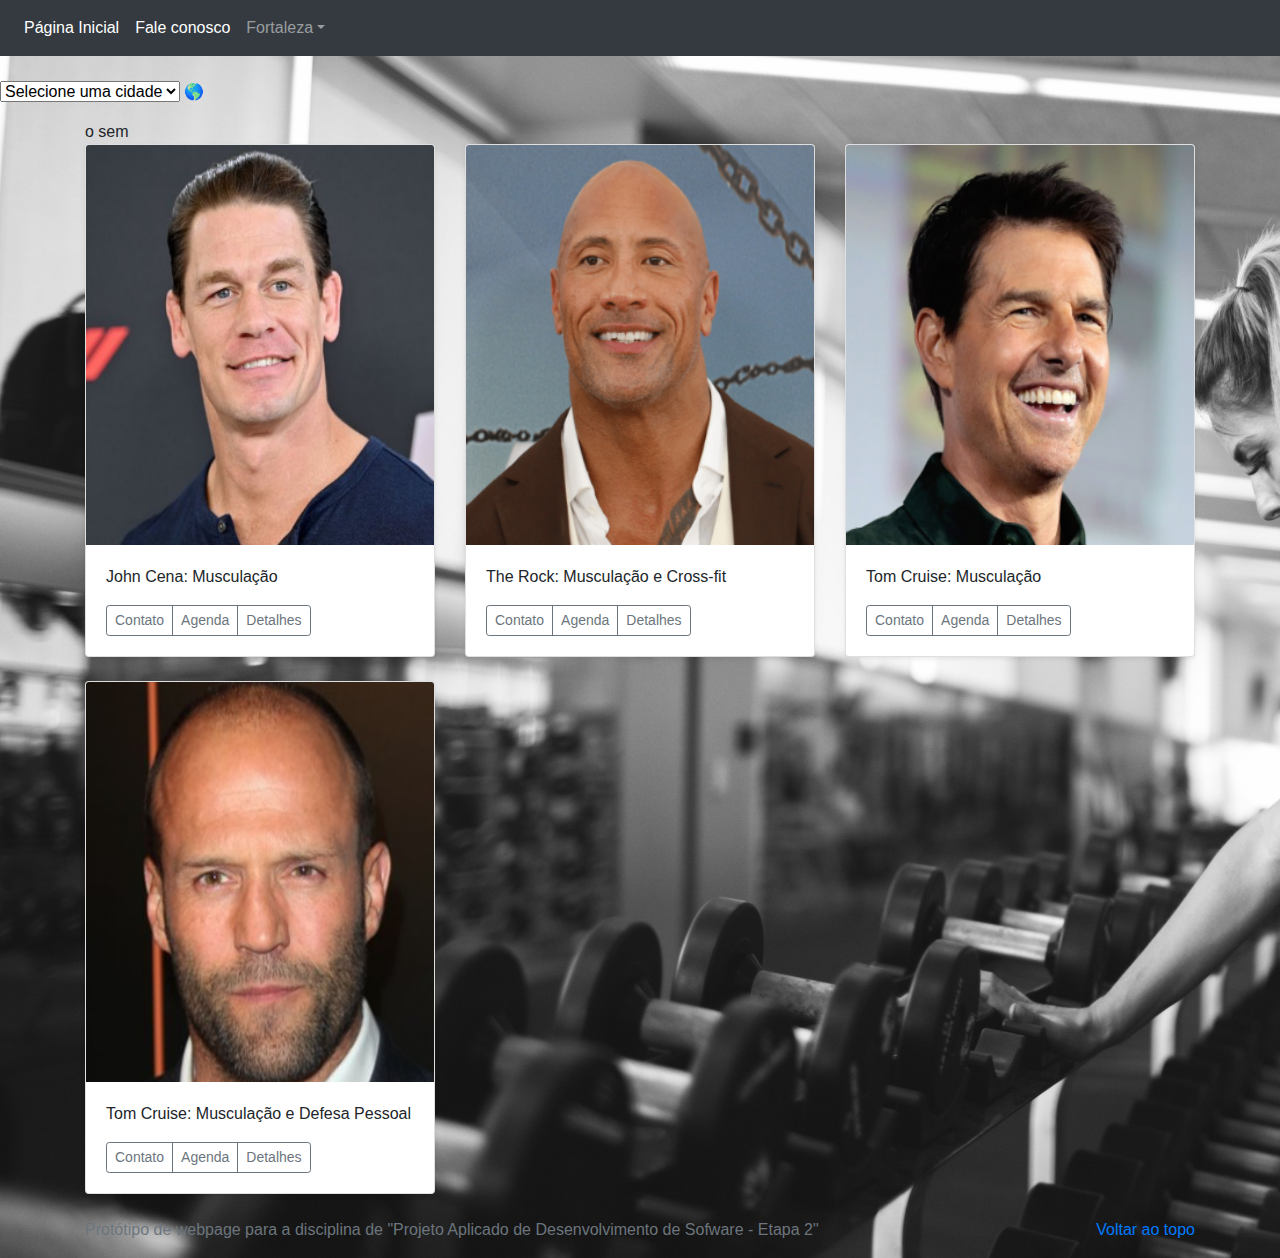
==== commit 590dfa7b: "novas faces exemplo de combo para escolha da cidade" ====
--- a/index.html
+++ b/index.html
@@ -34,7 +34,22 @@
   </header>
   
   <main>
-    <div class="container">    
+
+    <div class="filtros"></div>
+      <div class="city-selector">
+        <select>
+          <option value="">Selecione uma cidade</option>
+          <option value="1">Fortaleza</option>
+          <option value="2">Recife</option>
+          
+          <!-- Adicione mais opções de cidades aqui -->
+        </select>
+        <span class="gps-icon">🌎</span>
+      </div>
+    </div>
+    <p></p>
+    <p></p>
+    <div class="container">    o sem
       <div class="row" id="album"></div>
     </div>
   </main>
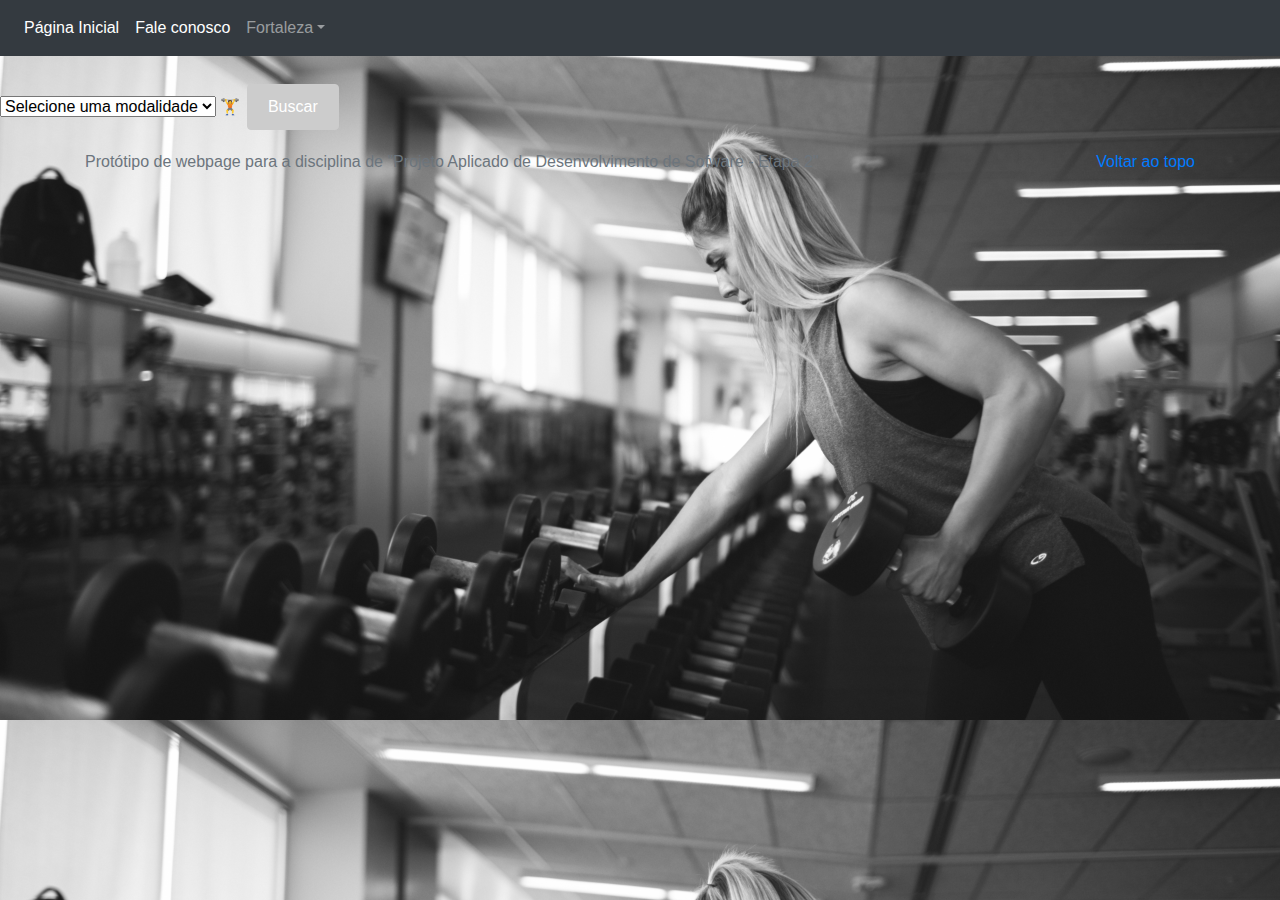
==== commit 53b9fba3: "Seleção da modalidade funcionando." ====
--- a/index.html
+++ b/index.html
@@ -36,20 +36,22 @@
   <main>
 
     <div class="filtros"></div>
-      <div class="city-selector">
-        <select>
-          <option value="">Selecione uma cidade</option>
-          <option value="1">Fortaleza</option>
-          <option value="2">Recife</option>
-          
-          <!-- Adicione mais opções de cidades aqui -->
+      <div class="filtro">
+        <select id="seletorModalidade" onchange="handleChange(this)">
+          <option value="">Selecione uma modalidade</option>
+          <option value="1">Musculação</option>
+          <option value="2">Aeróbica</option>
+          <option value="3">Defesa Pessoal</option>
+          <option value="4">Crossfit</option>
+          <!-- Adicione mais opções de modalidades aqui -->
         </select>
-        <span class="gps-icon">🌎</span>
+        <span class="gym-icon">🏋️</span>
+        <button class="botao-pesquisar"  id="botaoPesquisar" onclick="buscarProfissionais()">Buscar</button>
       </div>
     </div>
     <p></p>
     <p></p>
-    <div class="container">    o sem
+    <div class="container" id="albumContainer">
       <div class="row" id="album"></div>
     </div>
   </main>
@@ -65,25 +67,96 @@
 
   <script src="https://code.jquery.com/jquery-3.5.1.min.js"></script>
   <script>
+
+    var modalidades = [imagensMusculacao, imagensAerobica, imagensDefesaPessoal, imagensCrossfit];
     // Sample JSON data representing images and captions
-    var imageData = [
+
+    var modalidadeSelecionada = -1;
+
+    var imagensMusculacao = [
       {
         "image": "./img/faces/john-cena.jpg",
-        "caption": "John Cena: Musculação"
+        "caption": "John Cena: Musculação e Crossfit"
       },
       {
         "image": "./img/faces/the-rock.jpg",
-        "caption": "The Rock: Musculação e Cross-fit"
+        "caption": "The Rock: Musculação e Crossfit"
+      },
+      {
+        "image": "./img/faces/henry-cavill.jpg",
+        "caption": "Henry Cavill: Musculação"
+      },
+      {
+        "image": "./img/faces/jason-statham.jpg",
+        "caption": "Jason Statham: Musculação e Defesa Pessoal"
+      },
+      {
+        "image": "./img/faces/chris-hemsworth.jpg",
+        "caption": "Chris Hemsworth: Musculação"
+      }
+    ];
+
+    var imagensAerobica = [
+      {
+        "image": "./img/faces/gal-gadot.jpg",
+        "caption": "Gal Gadot: Aeróbica"
+      },
+      {
+        "image": "./img/faces/alicia-vikander.jpg",
+        "caption": "Alicia Vikander: Aeróbica"
+      },
+      {
+        "image": "./img/faces/margot-robbie.jpg",
+        "caption": "Margot Robbie: Aeróbica"
+      },
+      {
+        "image": "./img/faces/jenifer-garner.jpg",
+        "caption": "Jenifer Garner: Aeróbica e Defesa Pessoal"
+      }
+    ];
+
+
+    var imagensDefesaPessoal = [
+      {
+        "image": "./img/faces/keanu-reeves.jpg",
+        "caption": "Keanu Reeves: Defesa Pessoal"
+      },
+      {
+        "image": "./img/faces/matt-damon.jpg",
+        "caption": "Matt Damon: Defesa Pessoal"
       },
       {
         "image": "./img/faces/tom-cruise.jpg",
-        "caption": "Tom Cruise: Musculação"
+        "caption": "Tom Cruise: Defesa Pessoal"
       },
       {
         "image": "./img/faces/jason-statham.jpg",
-        "caption": "Tom Cruise: Musculação e Defesa Pessoal"
-      }
-    ];
+        "caption": "Jason Statham: Musculação e Defesa Pessoal"
+      },
+      {
+        "image": "./img/faces/jenifer-garner.jpg",
+        "caption": "Jenifer Garner: Aeróbica e Defesa Pessoal"
+      }
+    ];
+
+    var imagensCrossfit = [
+      {
+        "image": "./img/faces/john-cena.jpg",
+        "caption": "John Cena: Musculação e Crossfit"
+      },
+      {
+        "image": "./img/faces/the-rock.jpg",
+        "caption": "The Rock: Musculação e Crossfit"
+      }
+    ];
+
+
+    function handleChange(selectElement) {
+      var selectedValue = selectElement.value;
+      modalidadeSelecionada = selectedValue-1;       
+      const album = document.getElementById("album");
+      album.innerHTML = "";     
+    }
 
     // Function to create HTML for each image and caption
     function createImageHTML(image, caption) {
@@ -109,15 +182,38 @@
 
     // Fetch JSON data and create HTML for each image
     $(document).ready(function() {
+
+    });
+
+
+    function buscarProfissionais() {
       var album = $("#album");
-
-      for (var i = 0; i < imageData.length; i++) {
-        var image = imageData[i].image;
-        var caption = imageData[i].caption;
+      var imagens = [];
+
+      switch(modalidadeSelecionada) {
+        case 0: 
+          imagens = imagensMusculacao;
+          break;
+        case 1:
+          imagens = imagensAerobica;
+          break;
+        case 2:
+          imagens = imagensDefesaPessoal;
+          break;
+        case 3:
+          imagens = imagensCrossfit;
+          break;          
+        default:
+          imagens = [];
+      }   
+            
+      for (var i = 0; i < imagens.length; i++) {
+        var image = imagens[i].image;
+        var caption = imagens[i].caption;
         var imageHTML = createImageHTML(image, caption);
         album.append(imageHTML);
       }
-    });
+    }
   </script>
   
 </body>
--- a/style.css
+++ b/style.css
@@ -1,4 +1,54 @@
 body {
     background-image: url('/img/bg/academia.jpg');
     background-size: cover;    
+}
+
+filtros {
+    display: inline-flex;
+    align-items: center;
+    border: 1px solid #ccc;
+    padding: 5px;
+    border-radius: 4px;
+    display: flex;
+    justify-content: center;
+    align-items: center;
+    height: 100vh;
+}
+
+filtros select {
+    border: none;
+    outline: none;
+    background: transparent;
+    padding: 0 5px;
+    font-size: 16px;
+}
+
+filtros .gym-icon {
+    margin-left: 5px;
+    font-size: 20px;
+}
+
+.botao-pesquisar {
+    border: none;    
+    border-radius: 4px;
+    border: 1px solid #ccc;
+    padding: 15px 32px;
+    text-align: center;
+    text-decoration: none;
+    display: inline-block;
+    font-size: 16px;
+    margin: 4px 2px;
+    cursor: pointer;
+
+    background-color: #ccc;
+    color: #fff;
+    padding: 10px 20px;    
+    cursor: pointer;
+    transition: background-color 0.3s;
+  }
+
+
+/* Efeito ao passar o cursor */
+.botao-pesquisar:hover {
+    background-color: #999;
 }